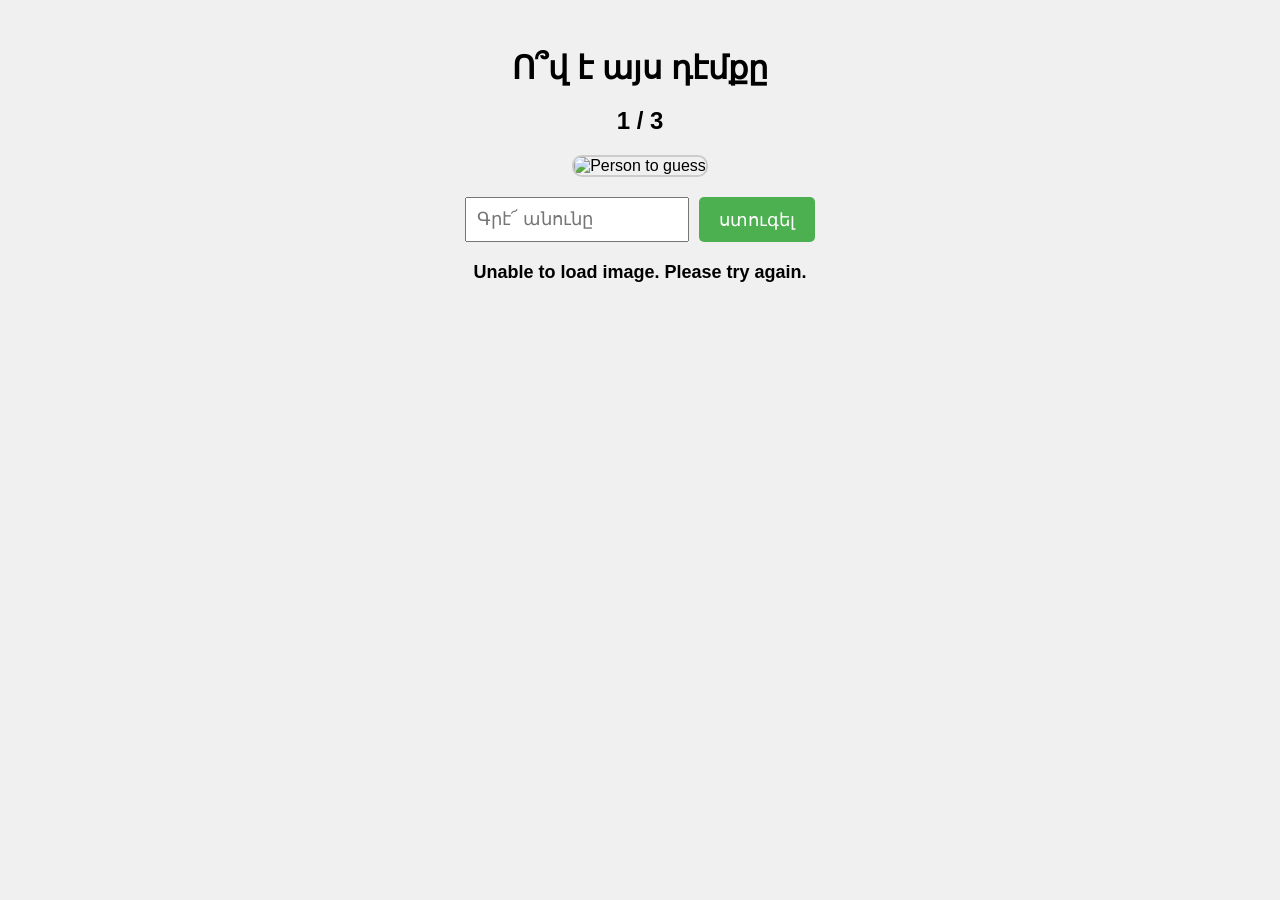
==== index.html @ 31f69aa7 "Add files via upload" ====
<!DOCTYPE html>
<html lang="en">
<head>
    <meta charset="UTF-8">
    <meta name="viewport" content="width=device-width, initial-scale=1.0">
    <title>Գիտցիր Դէմքը</title>
    <link rel="stylesheet" href="css/index.css">
</head>
<body>
    <h1>Ո՞վ է այս դէմքը</h1>
    <div id="level">1 / 50</div>
    <div id="image-container">
        <img id="person-image" src="" alt="Person to guess">
    </div>
    <div id="guess-section">
        <input type="text" id="guess-input" placeholder="Գրէ՜ անունը">
        <button id="submit-btn">ստուգել</button>
    </div>
    <div id="message"></div>
    <script src="js/index.js"></script>
</body>
</html></content>
---- css/index.css ----
body {
    font-family: Arial, sans-serif;
    display: flex;
    flex-direction: column;
    align-items: center;
    background-color: #f0f0f0;
    padding: 20px;
}

h1 {
    margin-bottom: 20px;
}

#level {
    font-size: 24px;
    font-weight: bold;
    margin-bottom: 20px;
}

#image-container {
    margin-bottom: 20px;
}

#person-image {
    max-width: 300px;
    max-height: 300px;
    border: 2px solid #ccc;
    border-radius: 10px;
}

#guess-section {
    display: flex;
    gap: 10px;
    margin-bottom: 20px;
}

#guess-input {
    padding: 10px;
    font-size: 18px;
    width: 200px;
}

#submit-btn {
    padding: 10px 20px;
    font-size: 18px;
    background-color: #4CAF50;
    color: white;
    border: none;
    border-radius: 5px;
    cursor: pointer;
}

#submit-btn:hover {
    background-color: #45a049;
}

#message {
    font-size: 18px;
    font-weight: bold;
    min-height: 24px;
}
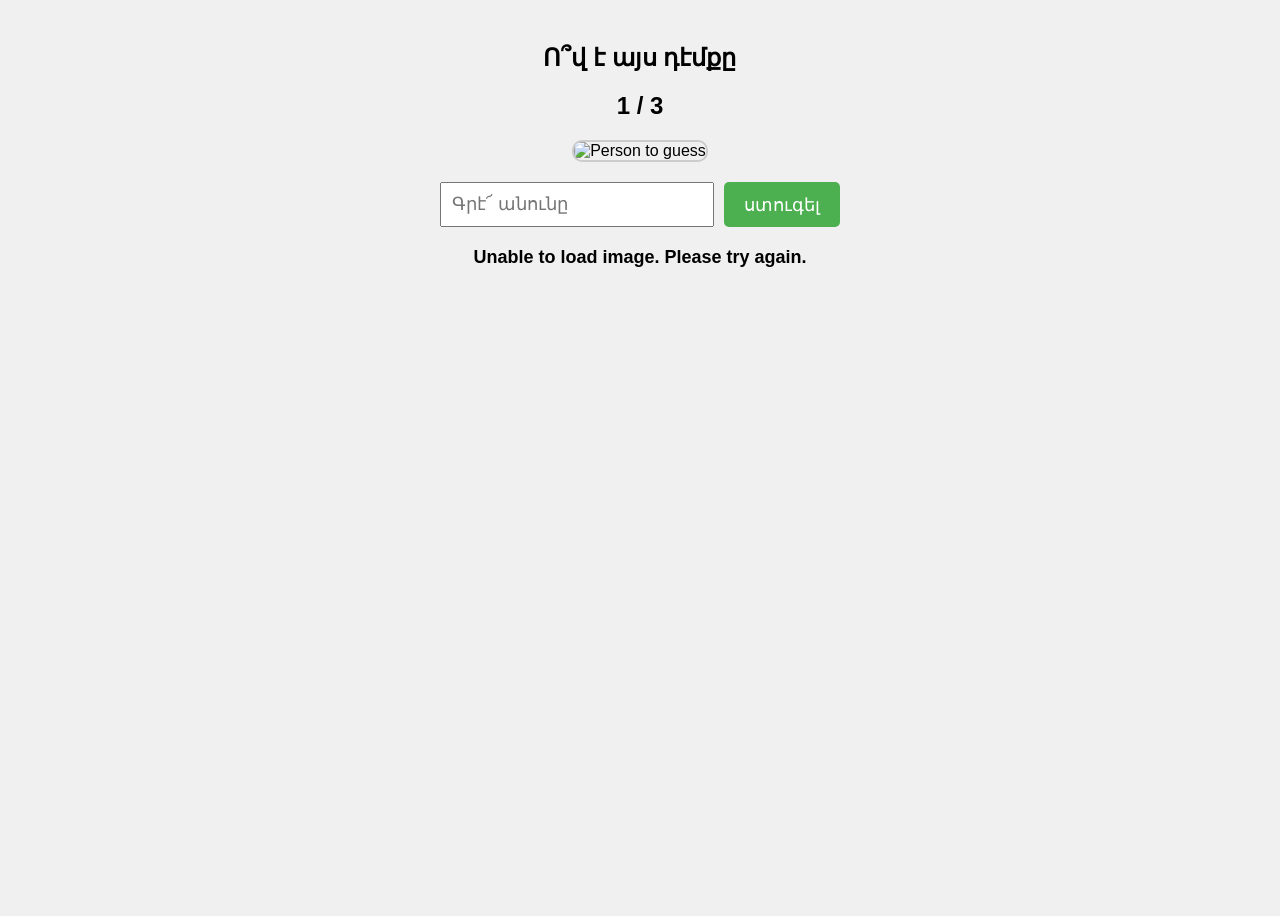
==== commit 61c00783: "Fix HTML structure and remove unnecessary attributes" ====
--- a/css/index.css
+++ b/css/index.css
@@ -5,10 +5,13 @@
     align-items: center;
     background-color: #f0f0f0;
     padding: 20px;
+    min-height: 100vh;
+    box-sizing: border-box;
 }
 
 h1 {
     margin-bottom: 20px;
+    font-size: 24px;
 }
 
 #level {
@@ -19,6 +22,7 @@
 
 #image-container {
     margin-bottom: 20px;
+    flex-shrink: 0;
 }
 
 #person-image {
@@ -26,18 +30,25 @@
     max-height: 300px;
     border: 2px solid #ccc;
     border-radius: 10px;
+    width: 100%;
+    height: auto;
+    object-fit: contain;
 }
 
 #guess-section {
     display: flex;
     gap: 10px;
     margin-bottom: 20px;
+    width: 100%;
+    max-width: 400px;
+    flex-shrink: 0;
 }
 
 #guess-input {
     padding: 10px;
     font-size: 18px;
     width: 200px;
+    flex: 1;
 }
 
 #submit-btn {
@@ -48,6 +59,7 @@
     border: none;
     border-radius: 5px;
     cursor: pointer;
+    flex-shrink: 0;
 }
 
 #submit-btn:hover {
@@ -58,4 +70,65 @@
     font-size: 18px;
     font-weight: bold;
     min-height: 24px;
+    flex-shrink: 0;
 }
+
+/* Mobile styles */
+@media (max-width: 768px) {
+    body {
+        padding: 10px;
+        padding-bottom: 20px; /* Extra padding for keyboard */
+    }
+
+    h1 {
+        font-size: 20px;
+        margin-bottom: 15px;
+    }
+
+    #level {
+        font-size: 20px;
+        margin-bottom: 15px;
+    }
+
+    #person-image {
+        max-width: 250px;
+        max-height: 250px;
+    }
+
+    #guess-section {
+        flex-direction: column;
+        gap: 15px;
+        max-width: 300px;
+    }
+
+    #guess-input {
+        width: 100%;
+        font-size: 16px; /* Prevents zoom on iOS */
+    }
+
+    #submit-btn {
+        width: 100%;
+        font-size: 16px;
+    }
+
+    #message {
+        font-size: 16px;
+        text-align: center;
+    }
+}
+
+/* Very small screens */
+@media (max-width: 480px) {
+    #person-image {
+        max-width: 200px;
+        max-height: 200px;
+    }
+
+    h1 {
+        font-size: 18px;
+    }
+
+    #level {
+        font-size: 18px;
+    }
+}
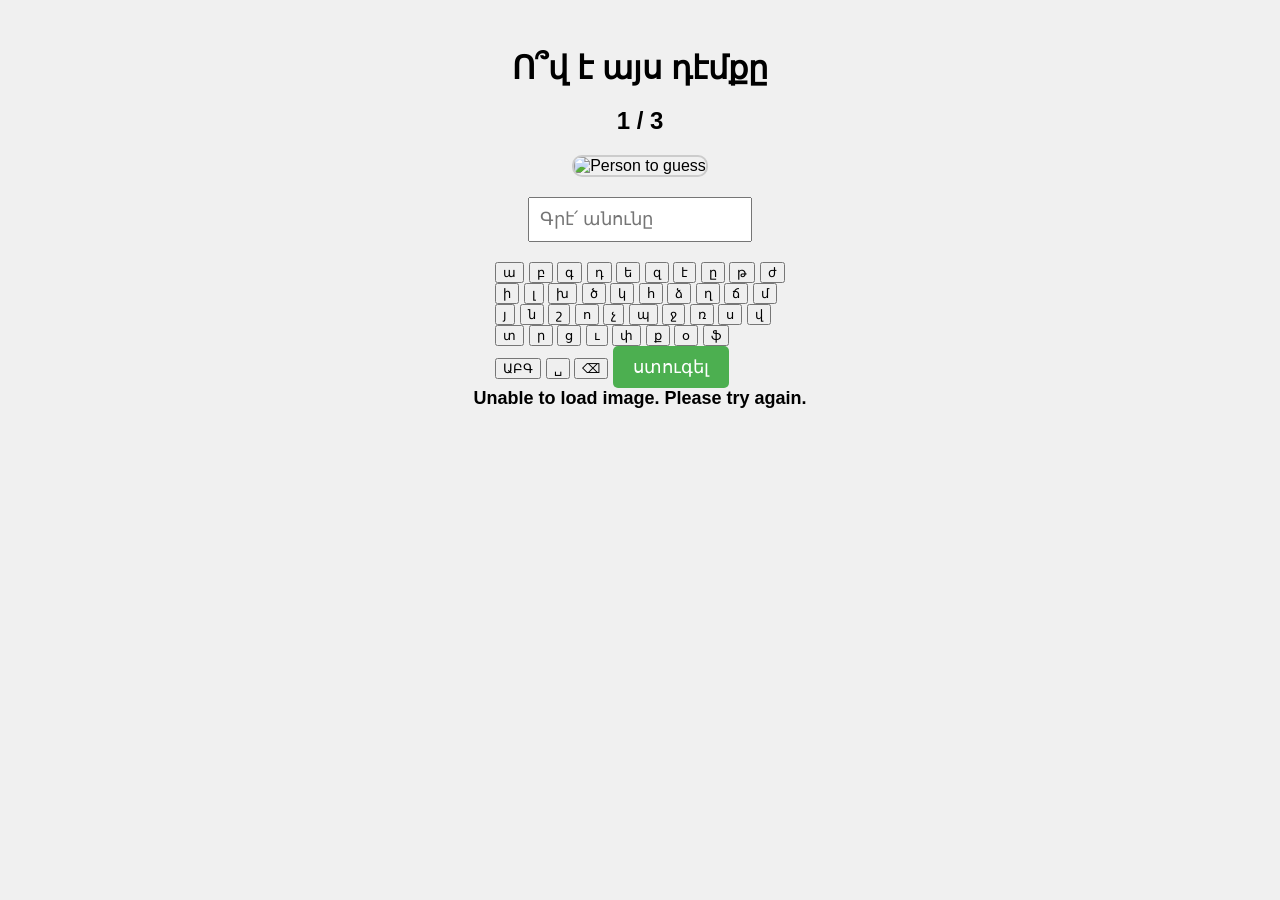
==== commit 3e27550f: "Enhance input section with virtual keyboard Added a virtual keyboard for user input and made the gue" ====
--- a/index.html
+++ b/index.html
@@ -2,7 +2,7 @@
 <html lang="en">
 <head>
     <meta charset="UTF-8">
-    <meta name="viewport" content="width=device-width, initial-scale=1.0">
+    <meta name="viewport" content="width=device-width, initial-scale=1.0, maximum-scale=1.0, user-scalable=no">
     <title>Գիտցիր Դէմքը</title>
     <link rel="stylesheet" href="css/index.css">
 </head>
@@ -13,8 +13,64 @@
         <img id="person-image" src="" alt="Person to guess">
     </div>
     <div id="guess-section">
-        <input type="text" id="guess-input" placeholder="Գրէ՜ անունը">
-        <button id="submit-btn">ստուգել</button>
+        <input type="text" id="guess-input" placeholder="Գրէ՛ անունը" readonly inputmode="none" autocomplete="off">
+    </div>
+    <div id="keyboard-container">
+        <div id="keyboard">
+            <div class="keyboard-row">
+                <button class="key" data-key="ա">ա</button>
+                <button class="key" data-key="բ">բ</button>
+                <button class="key" data-key="գ">գ</button>
+                <button class="key" data-key="դ">դ</button>
+                <button class="key" data-key="ե">ե</button>
+                <button class="key" data-key="զ">զ</button>
+                <button class="key" data-key="է">է</button>
+                <button class="key" data-key="ը">ը</button>
+                <button class="key" data-key="թ">թ</button>
+                <button class="key" data-key="ժ">ժ</button>
+            </div>
+            <div class="keyboard-row">
+                <button class="key" data-key="ի">ի</button>
+                <button class="key" data-key="լ">լ</button>
+                <button class="key" data-key="խ">խ</button>
+                <button class="key" data-key="ծ">ծ</button>
+                <button class="key" data-key="կ">կ</button>
+                <button class="key" data-key="հ">հ</button>
+                <button class="key" data-key="ձ">ձ</button>
+                <button class="key" data-key="ղ">ղ</button>
+                <button class="key" data-key="ճ">ճ</button>
+                <button class="key" data-key="մ">մ</button>
+            </div>
+            <div class="keyboard-row">
+                <button class="key" data-key="յ">յ</button>
+                <button class="key" data-key="ն">ն</button>
+                <button class="key" data-key="շ">շ</button>
+                <button class="key" data-key="ո">ո</button>
+                <button class="key" data-key="չ">չ</button>
+                <button class="key" data-key="պ">պ</button>
+                <button class="key" data-key="ջ">ջ</button>
+                <button class="key" data-key="ռ">ռ</button>
+                <button class="key" data-key="ս">ս</button>
+                <button class="key" data-key="վ">վ</button>
+            </div>
+            <div class="keyboard-row">
+                <button class="key" data-key="տ">տ</button>
+                <button class="key" data-key="ր">ր</button>
+                <button class="key" data-key="ց">ց</button>
+                <button class="key" data-key="ւ">ւ</button>
+                <button class="key" data-key="փ">փ</button>
+                <button class="key" data-key="ք">ք</button>
+                
+                <button class="key" data-key="օ">օ</button>
+                <button class="key" data-key="ֆ">ֆ</button>
+            </div>
+            <div class="keyboard-row">
+                <button class="key special" data-key="caps">ԱԲԳ</button>
+                <button class="key special" data-key="space">␣</button>
+                <button class="key special" data-key="backspace">⌫</button>
+                <button id="submit-btn" class="key special">ստուգել</button>
+            </div>
+        </div>
     </div>
     <div id="message"></div>
     <script src="js/index.js"></script>
--- a/css/index.css
+++ b/css/index.css
@@ -5,13 +5,10 @@
     align-items: center;
     background-color: #f0f0f0;
     padding: 20px;
-    min-height: 100vh;
-    box-sizing: border-box;
 }
 
 h1 {
     margin-bottom: 20px;
-    font-size: 24px;
 }
 
 #level {
@@ -22,7 +19,6 @@
 
 #image-container {
     margin-bottom: 20px;
-    flex-shrink: 0;
 }
 
 #person-image {
@@ -30,25 +26,18 @@
     max-height: 300px;
     border: 2px solid #ccc;
     border-radius: 10px;
-    width: 100%;
-    height: auto;
-    object-fit: contain;
 }
 
 #guess-section {
     display: flex;
     gap: 10px;
     margin-bottom: 20px;
-    width: 100%;
-    max-width: 400px;
-    flex-shrink: 0;
 }
 
 #guess-input {
     padding: 10px;
     font-size: 18px;
     width: 200px;
-    flex: 1;
 }
 
 #submit-btn {
@@ -59,7 +48,6 @@
     border: none;
     border-radius: 5px;
     cursor: pointer;
-    flex-shrink: 0;
 }
 
 #submit-btn:hover {
@@ -70,65 +58,4 @@
     font-size: 18px;
     font-weight: bold;
     min-height: 24px;
-    flex-shrink: 0;
 }
-
-/* Mobile styles */
-@media (max-width: 768px) {
-    body {
-        padding: 10px;
-        padding-bottom: 20px; /* Extra padding for keyboard */
-    }
-
-    h1 {
-        font-size: 20px;
-        margin-bottom: 15px;
-    }
-
-    #level {
-        font-size: 20px;
-        margin-bottom: 15px;
-    }
-
-    #person-image {
-        max-width: 250px;
-        max-height: 250px;
-    }
-
-    #guess-section {
-        flex-direction: column;
-        gap: 15px;
-        max-width: 300px;
-    }
-
-    #guess-input {
-        width: 100%;
-        font-size: 16px; /* Prevents zoom on iOS */
-    }
-
-    #submit-btn {
-        width: 100%;
-        font-size: 16px;
-    }
-
-    #message {
-        font-size: 16px;
-        text-align: center;
-    }
-}
-
-/* Very small screens */
-@media (max-width: 480px) {
-    #person-image {
-        max-width: 200px;
-        max-height: 200px;
-    }
-
-    h1 {
-        font-size: 18px;
-    }
-
-    #level {
-        font-size: 18px;
-    }
-}
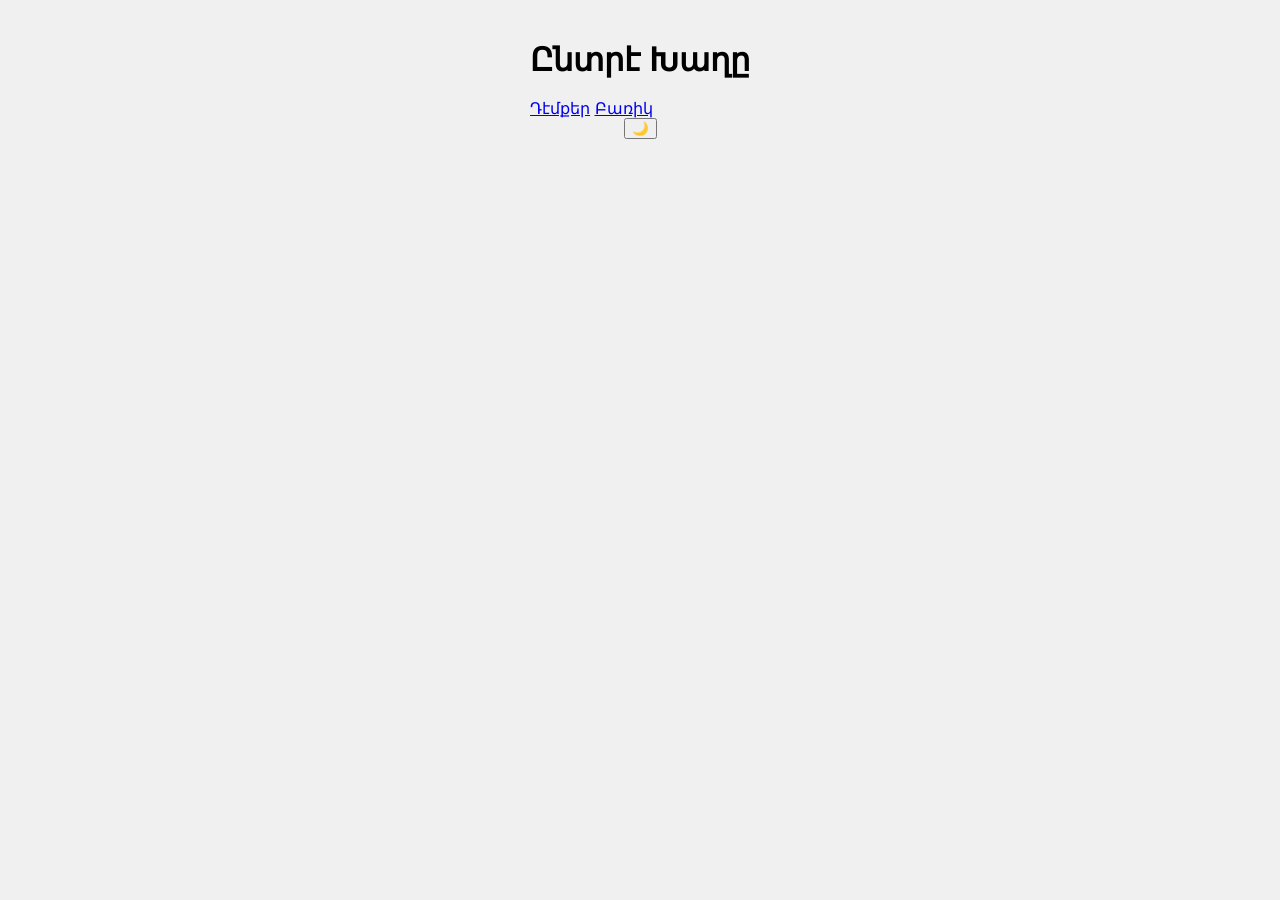
==== commit a321ea48: "Update index.html" ====
--- a/index.html
+++ b/index.html
@@ -3,76 +3,19 @@
 <head>
     <meta charset="UTF-8">
     <meta name="viewport" content="width=device-width, initial-scale=1.0, maximum-scale=1.0, user-scalable=no">
-    <title>Գիտցիր Դէմքը</title>
+    <title>manoug</title>
     <link rel="stylesheet" href="css/index.css">
 </head>
 <body>
-    <h1>Ո՞վ է այս դէմքը</h1>
-    <div id="level">1 / 50</div>
-    <div id="image-container">
-        <img id="person-image" src="" alt="Person to guess">
-    </div>
-    <div id="guess-section">
-        <input type="text" id="guess-input" placeholder="Գրէ՛ անունը" readonly inputmode="none" autocomplete="off">
-    </div>
-    <div id="keyboard-container">
-        <div id="keyboard">
-            <div class="keyboard-row">
-                <button class="key" data-key="ա">ա</button>
-                <button class="key" data-key="բ">բ</button>
-                <button class="key" data-key="գ">գ</button>
-                <button class="key" data-key="դ">դ</button>
-                <button class="key" data-key="ե">ե</button>
-                <button class="key" data-key="զ">զ</button>
-                <button class="key" data-key="է">է</button>
-                <button class="key" data-key="ը">ը</button>
-                <button class="key" data-key="թ">թ</button>
-                <button class="key" data-key="ժ">ժ</button>
-            </div>
-            <div class="keyboard-row">
-                <button class="key" data-key="ի">ի</button>
-                <button class="key" data-key="լ">լ</button>
-                <button class="key" data-key="խ">խ</button>
-                <button class="key" data-key="ծ">ծ</button>
-                <button class="key" data-key="կ">կ</button>
-                <button class="key" data-key="հ">հ</button>
-                <button class="key" data-key="ձ">ձ</button>
-                <button class="key" data-key="ղ">ղ</button>
-                <button class="key" data-key="ճ">ճ</button>
-                <button class="key" data-key="մ">մ</button>
-            </div>
-            <div class="keyboard-row">
-                <button class="key" data-key="յ">յ</button>
-                <button class="key" data-key="ն">ն</button>
-                <button class="key" data-key="շ">շ</button>
-                <button class="key" data-key="ո">ո</button>
-                <button class="key" data-key="չ">չ</button>
-                <button class="key" data-key="պ">պ</button>
-                <button class="key" data-key="ջ">ջ</button>
-                <button class="key" data-key="ռ">ռ</button>
-                <button class="key" data-key="ս">ս</button>
-                <button class="key" data-key="վ">վ</button>
-            </div>
-            <div class="keyboard-row">
-                <button class="key" data-key="տ">տ</button>
-                <button class="key" data-key="ր">ր</button>
-                <button class="key" data-key="ց">ց</button>
-                <button class="key" data-key="ւ">ւ</button>
-                <button class="key" data-key="փ">փ</button>
-                <button class="key" data-key="ք">ք</button>
-                
-                <button class="key" data-key="օ">օ</button>
-                <button class="key" data-key="ֆ">ֆ</button>
-            </div>
-            <div class="keyboard-row">
-                <button class="key special" data-key="caps">ԱԲԳ</button>
-                <button class="key special" data-key="space">␣</button>
-                <button class="key special" data-key="backspace">⌫</button>
-                <button id="submit-btn" class="key special">ստուգել</button>
-            </div>
+    <div class="menu-wrapper glass-panel">
+        <h1>Ընտրէ Խաղը</h1>
+        <p class="menu-description"></p>
+        <div class="menu-actions">
+            <a class="menu-button" href="faces-game.html">Դէմքեր</a>
+            <a class="menu-button" href="wordle.html">Բառիկ</a>
         </div>
     </div>
-    <div id="message"></div>
+    <button id="dark-mode-toggle" class="absolute-toggle">🌙</button>
     <script src="js/index.js"></script>
 </body>
-</html></content>
+</html>
--- a/css/index.css
+++ b/css/index.css
@@ -1,14 +1,21 @@
+* {
+    box-sizing: border-box;
+}
+
 body {
     font-family: Arial, sans-serif;
     display: flex;
     flex-direction: column;
     align-items: center;
     background-color: #f0f0f0;
-    padding: 20px;
+    padding: 20px 12px 24px;
+    margin: 0;
+    min-height: 100vh;
 }
 
 h1 {
     margin-bottom: 20px;
+    text-align: center;
 }
 
 #level {
@@ -18,26 +25,45 @@
 }
 
 #image-container {
-    margin-bottom: 20px;
+    margin: 0 auto 20px;
+    width: 100%;
+    max-width: 320px;
+    display: flex;
+    justify-content: center;
 }
 
 #person-image {
-    max-width: 300px;
-    max-height: 300px;
+    width: 100%;
+    height: auto;
+    max-width: 320px;
+    max-height: 320px;
     border: 2px solid #ccc;
     border-radius: 10px;
+    display: block;
 }
 
 #guess-section {
     display: flex;
     gap: 10px;
-    margin-bottom: 20px;
+    margin-bottom: 12px;
+    width: 100%;
+    max-width: 420px;
+    justify-content: center;
+    align-items: center;
 }
 
 #guess-input {
-    padding: 10px;
-    font-size: 18px;
-    width: 200px;
+    padding: 12px;
+    font-size: 18px;
+    width: 100%;
+    border: 2px solid #ccc;
+    border-radius: 10px;
+    outline: none;
+    background: #fff;
+}
+
+#guess-input:focus {
+    border-color: #4CAF50;
 }
 
 #submit-btn {
@@ -59,3 +85,152 @@
     font-weight: bold;
     min-height: 24px;
 }
+
+/* Armenian Keyboard Styles */
+#keyboard-container {
+    margin: 20px 0;
+    width: 100%;
+    max-width: 100%;
+}
+
+#keyboard {
+    display: flex;
+    flex-direction: column;
+    gap: 8px;
+    width: 100%;
+}
+
+.keyboard-row {
+    display: flex;
+    gap: 6px;
+    justify-content: center;
+    flex-wrap: nowrap;
+    overflow-x: auto;
+    padding-bottom: 4px;
+}
+
+.keyboard-row::-webkit-scrollbar {
+    height: 6px;
+}
+
+.keyboard-row::-webkit-scrollbar-thumb {
+    background: rgba(0, 0, 0, 0.15);
+    border-radius: 10px;
+}
+
+.key {
+    background-color: #ffffff;
+    border: 2px solid #cccccc;
+    border-radius: 8px;
+    padding: 12px 8px;
+    font-size: 18px;
+    font-weight: bold;
+    color: #333333;
+    cursor: pointer;
+    flex: 0 0 auto;
+    min-width: 32px;
+    text-align: center;
+    transition: all 0.1s ease;
+    user-select: none;
+    -webkit-tap-highlight-color: transparent;
+}
+
+.key:hover {
+    background-color: #f0f0f0;
+    border-color: #999999;
+}
+
+.key:active {
+    background-color: #e0e0e0;
+    transform: scale(0.95);
+}
+
+.key.special {
+    background-color: #f8f8f8;
+    border-color: #aaaaaa;
+    font-size: 14px;
+    padding: 10px 6px;
+}
+
+.key.special:active {
+    background-color: #d8d8d8;
+}
+
+.key.active {
+    background-color: #d1ffe0;
+    border-color: #4caf50;
+}
+
+/* Mobile keyboard styles */
+@media (max-width: 768px) {
+    body {
+        padding: 16px 10px 32px;
+    }
+
+    #level {
+        font-size: 20px;
+    }
+
+    #guess-section {
+        max-width: 100%;
+    }
+
+    #guess-input {
+        font-size: 16px;
+    }
+
+    #keyboard-container {
+        margin: 10px 0;
+        width: 100%;
+        overflow-x: hidden;
+    }
+
+    #keyboard {
+        gap: 6px;
+    }
+
+    .keyboard-row {
+        gap: 4px;
+    }
+
+    .key {
+        padding: 12px 6px;
+        font-size: 18px;
+        min-width: 30px;
+        min-height: 40px;
+    }
+
+    .key.special {
+        font-size: 14px;
+        padding: 10px 6px;
+        min-width: 70px;
+    }
+}
+
+@media (max-width: 480px) {
+    h1 {
+        font-size: 20px;
+    }
+
+    #person-image {
+        max-width: 240px;
+        max-height: 240px;
+    }
+
+    #keyboard {
+        gap: 6px;
+    }
+
+    .key {
+        padding: 10px 5px;
+        font-size: 16px;
+        min-width: 28px;
+        min-height: 36px;
+    }
+
+    .key.special {
+        font-size: 12px;
+        padding: 9px 5px;
+        min-width: 65px;
+    }
+}
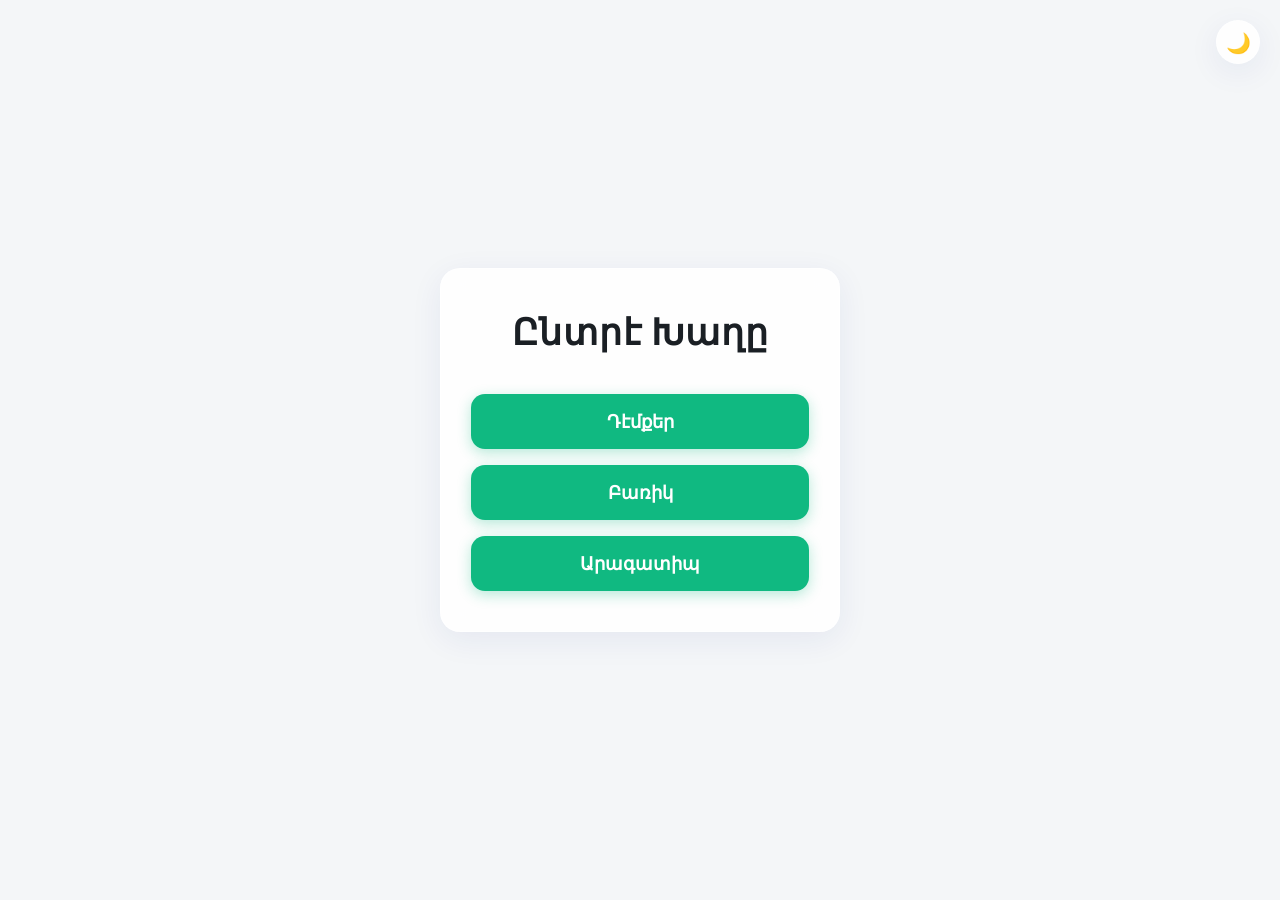
==== commit 53718896: "Add typing game link to the menu" ====
--- a/index.html
+++ b/index.html
@@ -13,6 +13,7 @@
         <div class="menu-actions">
             <a class="menu-button" href="faces-game.html">Դէմքեր</a>
             <a class="menu-button" href="wordle.html">Բառիկ</a>
+            <a class="menu-button" href="typing-game.html">Արագատիպ</a>
         </div>
     </div>
     <button id="dark-mode-toggle" class="absolute-toggle">🌙</button>
--- a/css/index.css
+++ b/css/index.css
@@ -1,236 +1,299 @@
+@import url('https://fonts.googleapis.com/css2?family=Outfit:wght@400;600;700&display=swap');
+
+:root {
+    /* Premium Light Mode */
+    --bg-color: #f4f6f8;
+    --text-color: #1a1f24;
+    --surface-bg: rgba(255, 255, 255, 0.85);
+    --surface-border: rgba(255, 255, 255, 0.5);
+    --surface-shadow: 0 8px 32px 0 rgba(31, 38, 135, 0.07);
+    --button-bg: #10b981;
+    --button-hover: #059669;
+    --button-text: #ffffff;
+    --accent: #10b981;
+    --accent-hover: #059669;
+    
+    /* Global Keyboard & Tiles */
+    --key-bg: #e2e8f0;
+    --key-text: #1e293b;
+    --key-hover: #cbd5e1;
+    --key-active: #94a3b8;
+    
+    --color-correct: #10b981;
+    --color-present: #f59e0b;
+    --color-absent: #64748b;
+    
+    --header-height: 60px;
+}
+
+.dark-mode {
+    /* Premium Dark Mode */
+    --bg-color: #0f172a;
+    --text-color: #f8fafc;
+    --surface-bg: rgba(30, 41, 59, 0.7);
+    --surface-border: rgba(255, 255, 255, 0.05);
+    --surface-shadow: 0 8px 32px 0 rgba(0, 0, 0, 0.3);
+    --button-bg: #10b981;
+    --button-hover: #34d399;
+    --button-text: #ffffff;
+    --accent: #10b981;
+    --accent-hover: #34d399;
+
+    --key-bg: #334155;
+    --key-text: #f8fafc;
+    --key-hover: #475569;
+    --key-active: #1e293b;
+    
+    --color-correct: #10b981;
+    --color-present: #f59e0b;
+    --color-absent: #475569;
+}
+
 * {
     box-sizing: border-box;
+    font-family: 'Outfit', sans-serif;
 }
 
 body {
-    font-family: Arial, sans-serif;
+    margin: 0;
+    padding: 0;
+    width: 100%;
+    min-height: 100dvh; /* Using dvh for mobile UI consistency */
+    display: flex;
+    justify-content: center;
+    align-items: center;
+    background-color: var(--bg-color);
+    color: var(--text-color);
+    transition: background-color 0.3s ease, color 0.3s ease;
+    overflow-x: hidden;
+}
+
+/* Glassmorphism Container Utility */
+.glass-panel {
+    background: var(--surface-bg);
+    backdrop-filter: blur(12px);
+    -webkit-backdrop-filter: blur(12px);
+    border: 1px solid var(--surface-border);
+    border-radius: 20px;
+    box-shadow: var(--surface-shadow);
+}
+
+/* Index Menu */
+.menu-wrapper {
+    width: 90%;
+    max-width: 400px;
+    padding: 40px 30px;
+    text-align: center;
     display: flex;
     flex-direction: column;
     align-items: center;
-    background-color: #f0f0f0;
-    padding: 20px 12px 24px;
-    margin: 0;
-    min-height: 100vh;
 }
 
 h1 {
-    margin-bottom: 20px;
-    text-align: center;
-}
-
-#level {
-    font-size: 24px;
+    font-size: 36px;
+    font-weight: 700;
+    margin: 0 0 10px;
+    letter-spacing: 1px;
+}
+
+.menu-description {
+    font-size: 16px;
+    margin: 0 0 30px;
+    opacity: 0.8;
+}
+
+.menu-actions {
+    display: flex;
+    flex-direction: column;
+    gap: 16px;
+    width: 100%;
+}
+
+.menu-button {
+    width: 100%;
+    padding: 16px;
+    background: var(--button-bg);
+    color: var(--button-text);
+    text-decoration: none;
+    border-radius: 14px;
+    font-size: 18px;
+    font-weight: 600;
+    transition: all 0.2s ease;
+    box-shadow: 0 4px 14px rgba(16, 185, 129, 0.3);
+}
+
+.menu-button:hover {
+    background: var(--button-hover);
+    transform: translateY(-2px);
+    box-shadow: 0 6px 20px rgba(16, 185, 129, 0.4);
+}
+
+.menu-button:active {
+    transform: translateY(1px);
+}
+
+/* Dark Mode Toggle */
+#dark-mode-toggle {
+    width: 44px;
+    height: 44px;
+    flex-shrink: 0;
+    border: none;
+    border-radius: 50%;
+    background: var(--surface-bg);
+    color: var(--text-color);
+    font-size: 20px;
+    cursor: pointer;
+    box-shadow: var(--surface-shadow);
+    border: 1px solid var(--surface-border);
+    backdrop-filter: blur(8px);
+    transition: all 0.3s ease;
+    z-index: 100;
+    display: flex;
+    justify-content: center;
+    align-items: center;
+}
+
+.absolute-toggle {
+    position: absolute;
+    top: 20px;
+    right: 20px;
+}
+    border: 1px solid var(--surface-border);
+    backdrop-filter: blur(8px);
+    transition: all 0.3s ease;
+    z-index: 100;
+    display: flex;
+    justify-content: center;
+    align-items: center;
+}
+
+#dark-mode-toggle:hover {
+    transform: scale(1.1);
+}
+
+#dark-mode-toggle:active {
+    transform: scale(0.95);
+}
+
+/* Global Game Header */
+.game-header {
+    width: 100%;
+    height: var(--header-height);
+    display: flex;
+    justify-content: space-between;
+    align-items: center;
+    padding: 0 20px;
+}
+
+.back-button {
+    display: inline-flex;
+    align-items: center;
+    justify-content: center;
+    width: 44px;
+    height: 44px;
+    border-radius: 50%;
+    background: var(--surface-bg);
+    color: var(--text-color);
+    text-decoration: none;
     font-weight: bold;
-    margin-bottom: 20px;
-}
-
-#image-container {
-    margin: 0 auto 20px;
-    width: 100%;
-    max-width: 320px;
-    display: flex;
-    justify-content: center;
-}
-
-#person-image {
-    width: 100%;
-    height: auto;
-    max-width: 320px;
-    max-height: 320px;
-    border: 2px solid #ccc;
-    border-radius: 10px;
-    display: block;
-}
-
-#guess-section {
-    display: flex;
-    gap: 10px;
-    margin-bottom: 12px;
-    width: 100%;
-    max-width: 420px;
-    justify-content: center;
-    align-items: center;
-}
-
-#guess-input {
-    padding: 12px;
     font-size: 18px;
-    width: 100%;
-    border: 2px solid #ccc;
-    border-radius: 10px;
+    box-shadow: var(--surface-shadow);
+    border: 1px solid var(--surface-border);
+    backdrop-filter: blur(8px);
+    transition: all 0.2s ease;
+}
+
+.back-button:hover {
+    background: var(--key-hover);
+}
+
+/* Shared Keyboard Styles */
+#keyboard-container {
+    width: 100%;
+    max-width: 500px;
+    padding: 5px 8px 10px;
+    user-select: none;
+    display: flex;
+    flex-direction: column;
+    gap: 6px;
+    margin: 0 auto;
+}
+
+.keyboard-row {
+    display: flex;
+    width: 100%;
+    gap: 4px;
+    touch-action: manipulation;
+}
+
+.keyboard-row button {
+    font-family: inherit;
+    font-weight: 600;
+    border: none;
+    border-radius: 6px;
+    cursor: pointer;
+    background-color: var(--key-bg);
+    color: var(--key-text);
+    flex: 1;
+    display: flex;
+    justify-content: center;
+    align-items: center;
+    text-transform: uppercase;
+    font-size: clamp(14px, 4vw, 18px);
+    height: clamp(45px, 8vh, 58px);
+    transition: background-color 0.1s ease, transform 0.05s ease, box-shadow 0.05s ease;
+    box-shadow: 0 4px 0 rgba(0,0,0,0.15);
+    -webkit-tap-highlight-color: transparent;
     outline: none;
-    background: #fff;
-}
-
-#guess-input:focus {
-    border-color: #4CAF50;
-}
-
-#submit-btn {
-    padding: 10px 20px;
-    font-size: 18px;
-    background-color: #4CAF50;
-    color: white;
-    border: none;
-    border-radius: 5px;
-    cursor: pointer;
-}
-
-#submit-btn:hover {
-    background-color: #45a049;
-}
-
-#message {
-    font-size: 18px;
-    font-weight: bold;
-    min-height: 24px;
-}
-
-/* Armenian Keyboard Styles */
-#keyboard-container {
-    margin: 20px 0;
-    width: 100%;
-    max-width: 100%;
-}
-
-#keyboard {
-    display: flex;
-    flex-direction: column;
-    gap: 8px;
-    width: 100%;
-}
-
-.keyboard-row {
-    display: flex;
-    gap: 6px;
-    justify-content: center;
-    flex-wrap: nowrap;
-    overflow-x: auto;
-    padding-bottom: 4px;
-}
-
-.keyboard-row::-webkit-scrollbar {
-    height: 6px;
-}
-
-.keyboard-row::-webkit-scrollbar-thumb {
-    background: rgba(0, 0, 0, 0.15);
-    border-radius: 10px;
-}
-
-.key {
-    background-color: #ffffff;
-    border: 2px solid #cccccc;
-    border-radius: 8px;
-    padding: 12px 8px;
-    font-size: 18px;
-    font-weight: bold;
-    color: #333333;
-    cursor: pointer;
-    flex: 0 0 auto;
-    min-width: 32px;
-    text-align: center;
-    transition: all 0.1s ease;
-    user-select: none;
-    -webkit-tap-highlight-color: transparent;
-}
-
-.key:hover {
-    background-color: #f0f0f0;
-    border-color: #999999;
-}
-
-.key:active {
-    background-color: #e0e0e0;
-    transform: scale(0.95);
-}
-
-.key.special {
-    background-color: #f8f8f8;
-    border-color: #aaaaaa;
-    font-size: 14px;
-    padding: 10px 6px;
-}
-
-.key.special:active {
-    background-color: #d8d8d8;
-}
-
-.key.active {
-    background-color: #d1ffe0;
-    border-color: #4caf50;
-}
-
-/* Mobile keyboard styles */
-@media (max-width: 768px) {
-    body {
-        padding: 16px 10px 32px;
+    transform: translateY(0);
+}
+
+.keyboard-row button:active {
+    transform: translateY(4px) scale(0.98);
+    box-shadow: 0 0 0 rgba(0,0,0,0.15);
+    background-color: var(--key-hover);
+}
+
+.keyboard-row button.wide-button {
+    flex: 1.5;
+    font-size: clamp(12px, 3.5vw, 15px);
+}
+
+/* Shared utility classes for state (used by both games) */
+.key-correct { background-color: var(--color-correct) !important; color: white !important; }
+.key-present { background-color: var(--color-present) !important; color: white !important; }
+.key-absent { background-color: var(--color-absent) !important; color: white !important; }
+
+/* Message Toast */
+.game-message {
+    position: absolute;
+    top: 80px;
+    left: 50%;
+    transform: translateX(-50%);
+    background: var(--text-color);
+    color: var(--bg-color);
+    padding: 12px 24px;
+    border-radius: 12px;
+    font-weight: 600;
+    font-size: 16px;
+    z-index: 1000;
+    opacity: 0;
+    transition: opacity 0.3s ease;
+    pointer-events: none;
+    box-shadow: 0 4px 20px rgba(0,0,0,0.2);
+}
+
+.game-message.show {
+    opacity: 1;
+}
+
+@media (max-width: 480px) {
+    .menu-wrapper {
+        width: 85%;
+        padding: 30px 20px;
     }
-
-    #level {
-        font-size: 20px;
+    
+    h1 {
+        font-size: 28px;
     }
-
-    #guess-section {
-        max-width: 100%;
-    }
-
-    #guess-input {
-        font-size: 16px;
-    }
-
-    #keyboard-container {
-        margin: 10px 0;
-        width: 100%;
-        overflow-x: hidden;
-    }
-
-    #keyboard {
-        gap: 6px;
-    }
-
-    .keyboard-row {
-        gap: 4px;
-    }
-
-    .key {
-        padding: 12px 6px;
-        font-size: 18px;
-        min-width: 30px;
-        min-height: 40px;
-    }
-
-    .key.special {
-        font-size: 14px;
-        padding: 10px 6px;
-        min-width: 70px;
-    }
-}
-
-@media (max-width: 480px) {
-    h1 {
-        font-size: 20px;
-    }
-
-    #person-image {
-        max-width: 240px;
-        max-height: 240px;
-    }
-
-    #keyboard {
-        gap: 6px;
-    }
-
-    .key {
-        padding: 10px 5px;
-        font-size: 16px;
-        min-width: 28px;
-        min-height: 36px;
-    }
-
-    .key.special {
-        font-size: 12px;
-        padding: 9px 5px;
-        min-width: 65px;
-    }
-}
+}
